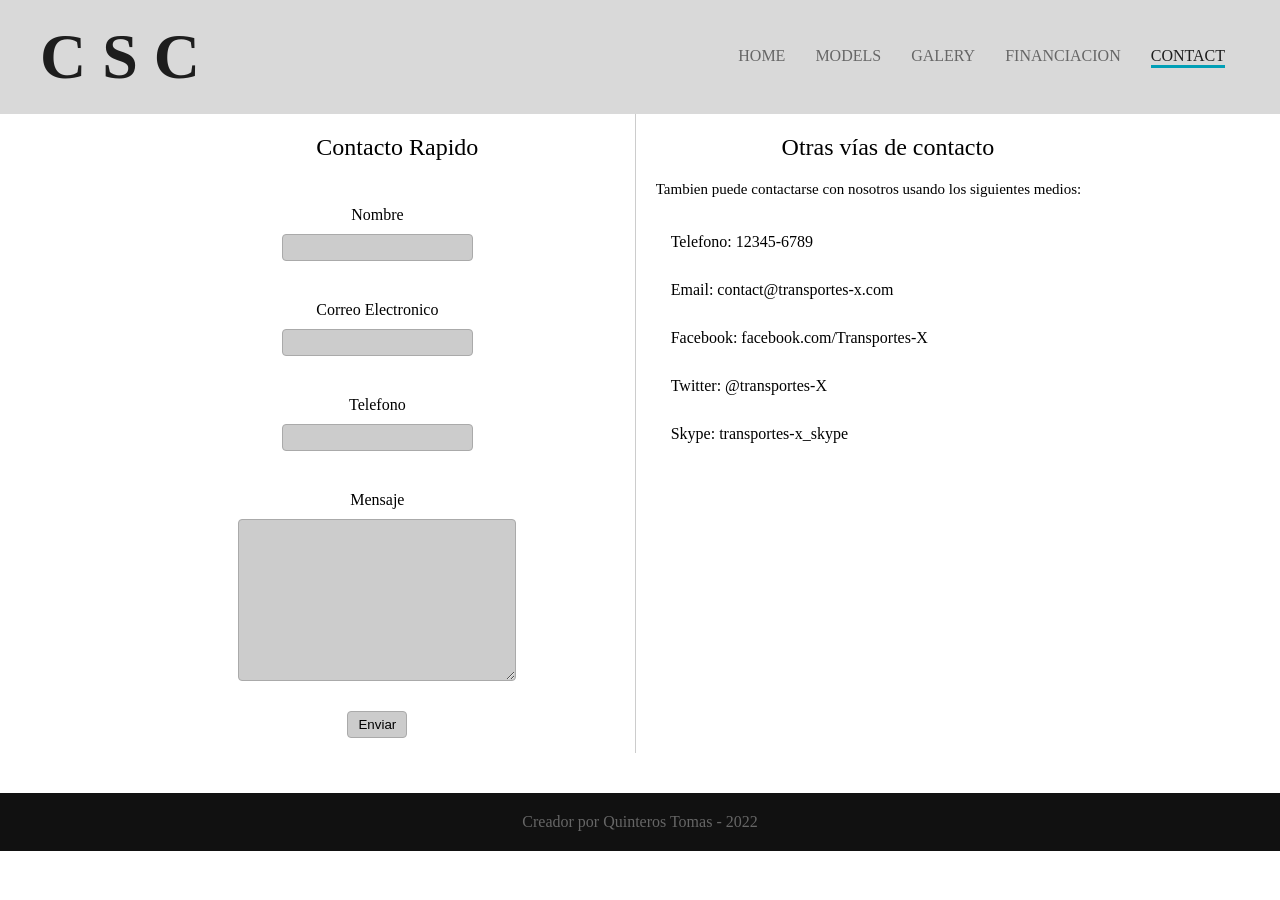
==== html/contact.html @ fa460d98 "Lo creamos" ====
<!DOCTYPE html>
<html lang="en">
<head>
    <meta charset="UTF-8">
    <meta http-equiv="X-UA-Compatible" content="IE=edge">
    <meta name="viewport" content="width=device-width, initial-scale=1.0">
    <link rel="stylesheet" href="/style/style.css">
    <link rel="stylesheet" href="/style/contact.css">
    <title>Car </title>
</head>
<body>
    <header>
        <nav>
            <h1>C S C</h1>
            <ul>
                <li>
                    <a class="hover" href="index.html">HOME</a>
                </li>
                <li>
                    <a class="hover" href="models.html">MODELS</a>
                </li>
                <li>
                    <a class="hover" href="galery.html">GALERY</a>
                </li>
                <li>
                    <a class="hover" href="financiacion.html">FINANCIACION</a>
                </li>
                <li>
                    <a class="active" href="contact.html">CONTACT</a>
                </li>
            </ul>
        </nav>
    </header>
    <main class="holder">
        <section class="contacto-rapido">
            <h2>Contacto Rapido</h2>
            <form action="">
                <ul>
                    <li>
                        <label for="name">Nombre</label>
                        <input type="text">
                    </li>
                    <li>
                        <label for="email">Correo Electronico</label>
                        <input type="email">
                    </li>
                    <li>
                        <label for="numberphone">Telefono</label>
                        <input type="number">
                    </li>
                    <li>
                        <label for="mensaje">Mensaje</label>
                        <textarea name="mensaje" id="mensaje" cols="30" rows="10"></textarea>
                    </li>
                    <li>
                        <input type="submit" value="Enviar">
                    </li>
                </ul>
                
            </form>
        </section>
        <section class="otros-contactos">
            <h2>Otras vías de contacto</h2>
            <p>Tambien puede contactarse con nosotros usando los siguientes medios:</p>
            <ul>
                <li>Telefono: 12345-6789</li>
                <li>Email: contact@transportes-x.com</li>
                <li>Facebook: facebook.com/Transportes-X</li>
                <li>Twitter: @transportes-X</li>
                <li>Skype: transportes-x_skype</li>
            </ul>
        </section>
    </main>
    <footer>
        <p>Creador por Quinteros Tomas - 2022</p>
    </footer>
</body>
</html>
---- style/style.css ----
* {
    box-sizing: border-box;
    margin: 0%;
}
header {
    background-color: rgba(217, 217, 217, 1);
}
h1 {
    text-align: center;
    padding: 20px;
    font-family: Georgia, 'Times New Roman', Times, serif;
    font-size: 3em;
    color: rgb(29, 29, 29);
    font-weight: bolder;
    cursor: default;
}
ul {
    text-align: center;
    list-style: none;
    padding-left: 0px;
}
li {
    padding: 5px;
}
a {
    color: rgb(29, 29, 29);
    text-decoration: none;
}
.active {
    display: inline-block;
    border-bottom: solid 3px #019fb6;
}

footer {
    text-align: center;
    color: #666;
    padding: 20px;
    background-color: rgba(17, 17, 17, 1);
}

@media (min-width:768px){
    nav {
        display: flex;
        flex-direction: row;
    }
    h1 {
        padding-left: 40px;
        margin-right: auto;
    }
    ul {
        display: flex;
        align-items: center;
        margin-right: 40px;
    }
    li {
        display: block;
        padding: 15px;
    }
}
@media (min-width:992px) {
    h1 {
        font-size: 4rem;
    }
    .hover {
        color: #666;
        text-transform: uppercase;
        display: inline-block;
    }
    .hover:after {
        display:block;
        content: '';
        border-bottom: solid 3px #019fb6;  
        transform: scaleX(0);  
        transition: transform 250ms ease-in-out;
    }
    .hover:hover:after { 
        transform: scaleX(1); }
}
---- style/contact.css ----
main {
    display: flex;
    gap: 40;
}
.holder {
    max-width: 960px;
    margin: 0px auto;
}

section {margin-bottom: 40px;}
h2 {
    text-align: center;
    margin: 20px;
    font-weight: 500;
}
.contacto-rapido {width: 100%;}
.contacto-rapido ul {
    flex-direction: column;
}
.contacto-rapido li {
    display: flex;
    flex-direction: column;
}
.contacto-rapido li label {
    margin: 10px;
}
.contacto-rapido li input, li textarea {
    width: 100%;
    background-color: #ccc;
    padding: 5px 10px;
    border: 1px solid #aaa;
    border-radius: 4px;
}

.contacto-rapido li input:hover, textarea:hover {
    border: 1px solid #019fb6;
}

.otros-contactos {width: 100%; border-left:1px solid #ccc; padding-left: 20px;}
.otros-contactos p {
    margin-bottom: 20px;
    font-size: 15px;
}
.otros-contactos ul {
    flex-direction: column;
    align-items: flex-start;
}
.contacto-rapido li textarea {
    max-width: 424px;
}
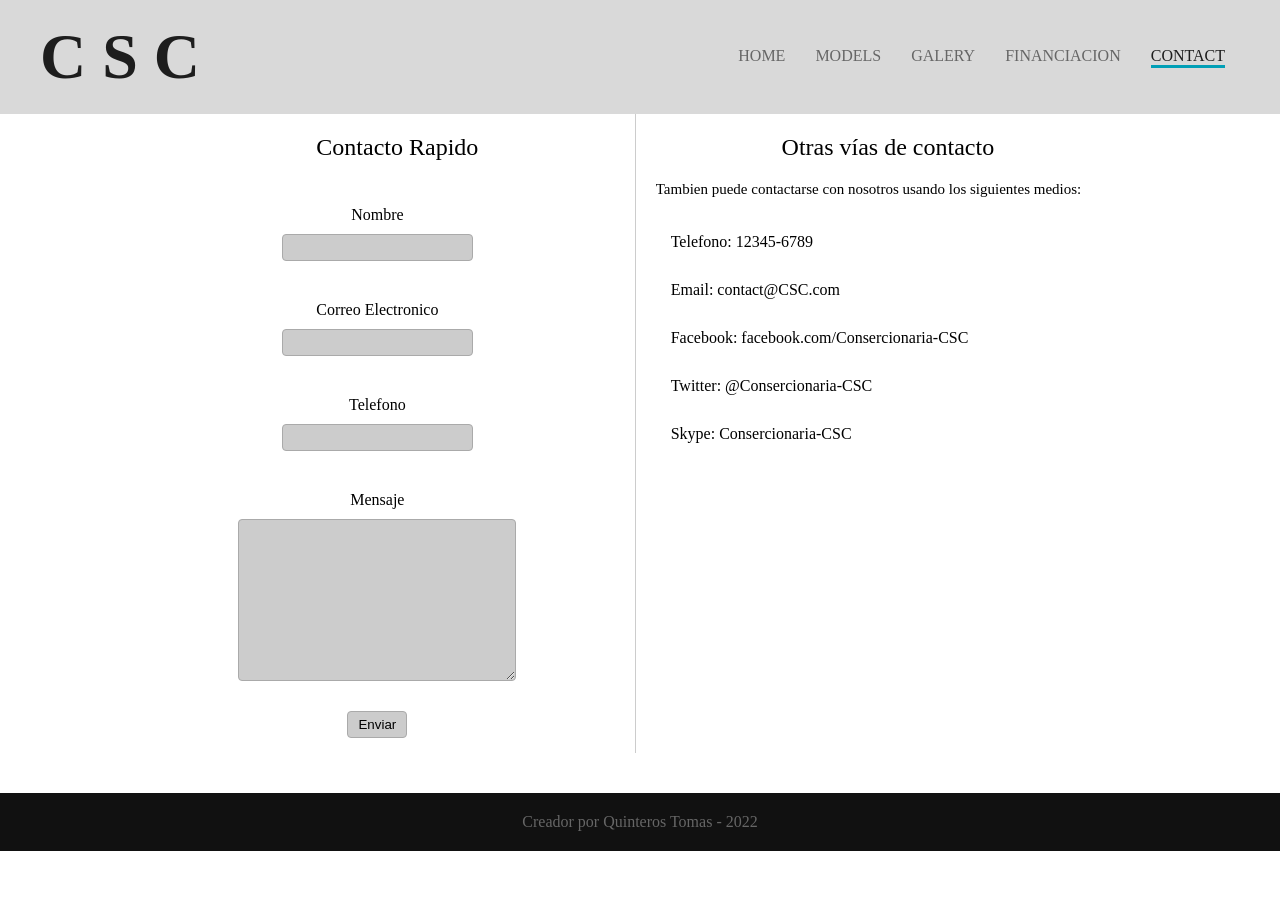
==== commit c179596d: "A" ====
--- a/html/contact.html
+++ b/html/contact.html
@@ -64,10 +64,10 @@
             <p>Tambien puede contactarse con nosotros usando los siguientes medios:</p>
             <ul>
                 <li>Telefono: 12345-6789</li>
-                <li>Email: contact@transportes-x.com</li>
-                <li>Facebook: facebook.com/Transportes-X</li>
-                <li>Twitter: @transportes-X</li>
-                <li>Skype: transportes-x_skype</li>
+                <li>Email: contact@CSC.com</li>
+                <li>Facebook: facebook.com/Consercionaria-CSC</li>
+                <li>Twitter: @Consercionaria-CSC</li>
+                <li>Skype: Consercionaria-CSC</li>
             </ul>
         </section>
     </main>
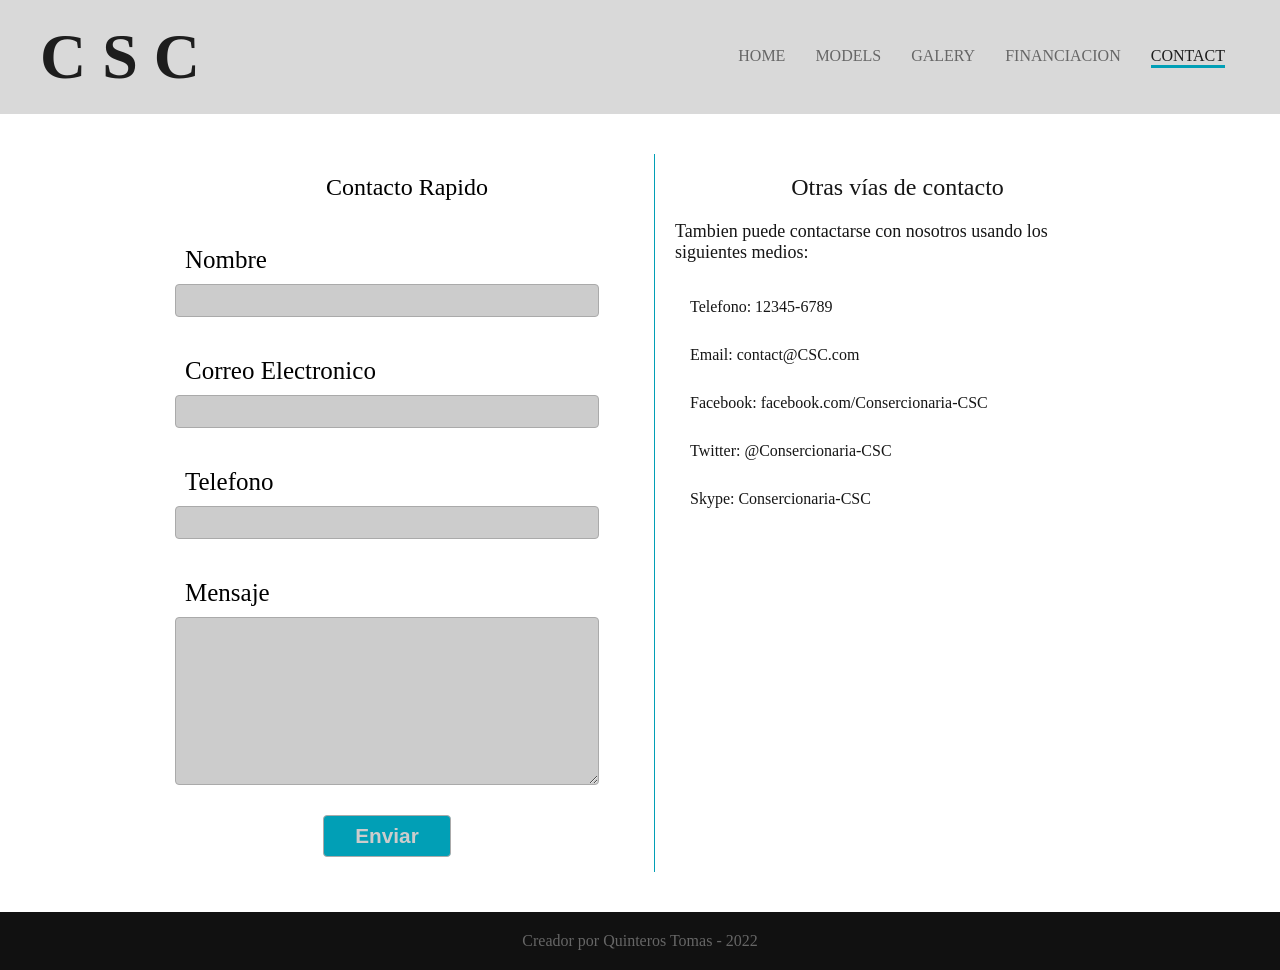
==== commit 5f90dafd: "Cambiamos varias cosas" ====
--- a/html/contact.html
+++ b/html/contact.html
@@ -14,7 +14,7 @@
             <h1>C S C</h1>
             <ul>
                 <li>
-                    <a class="hover" href="index.html">HOME</a>
+                    <a class="hover" href="/index.html">HOME</a>
                 </li>
                 <li>
                     <a class="hover" href="models.html">MODELS</a>
--- a/style/contact.css
+++ b/style/contact.css
@@ -7,7 +7,7 @@
     margin: 0px auto;
 }
 
-section {margin-bottom: 40px;}
+section {margin: 40px 0px;}
 h2 {
     text-align: center;
     margin: 20px;
@@ -23,11 +23,13 @@
 }
 .contacto-rapido li label {
     margin: 10px;
+    font-size: 25px;
+    text-align: left;
 }
 .contacto-rapido li input, li textarea {
-    width: 100%;
+    width: 424px;
     background-color: #ccc;
-    padding: 5px 10px;
+    padding: 8px 10px;
     border: 1px solid #aaa;
     border-radius: 4px;
 }
@@ -36,10 +38,10 @@
     border: 1px solid #019fb6;
 }
 
-.otros-contactos {width: 100%; border-left:1px solid #ccc; padding-left: 20px;}
+.otros-contactos {width: 100%; border-left:1px solid #019fb6; padding-left: 20px; color:rgb(22, 22, 22)}
 .otros-contactos p {
     margin-bottom: 20px;
-    font-size: 15px;
+    font-size: 18px;
 }
 .otros-contactos ul {
     flex-direction: column;
@@ -48,3 +50,16 @@
 .contacto-rapido li textarea {
     max-width: 424px;
 }
+.contacto-rapido li input[type="submit"] {
+    background-color: #019fb6;
+    color: #ccc;
+    font-size: 1.3em;
+    width: 10vw;
+    font-weight: 600;
+}
+.contacto-rapido li input[type="submit"]:hover {
+    background-color: #ccc;
+    color: #019fb6;
+    font-size: 1.3em;
+    width: 10vw;
+}
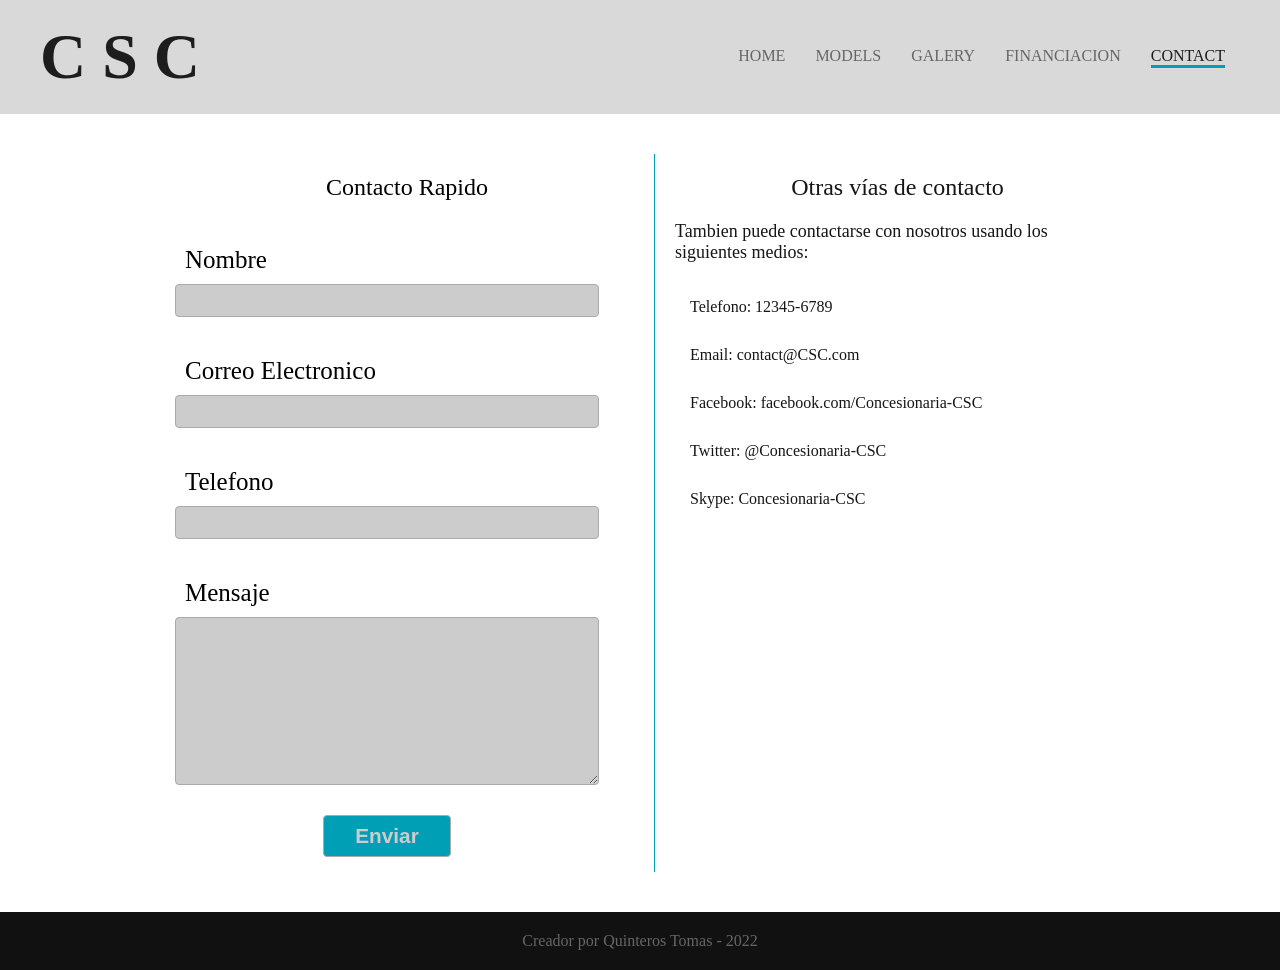
==== commit 1d40ab49: "Modificamos errores de ortografia" ====
--- a/html/contact.html
+++ b/html/contact.html
@@ -65,9 +65,9 @@
             <ul>
                 <li>Telefono: 12345-6789</li>
                 <li>Email: contact@CSC.com</li>
-                <li>Facebook: facebook.com/Consercionaria-CSC</li>
-                <li>Twitter: @Consercionaria-CSC</li>
-                <li>Skype: Consercionaria-CSC</li>
+                <li>Facebook: facebook.com/Concesionaria-CSC</li>
+                <li>Twitter: @Concesionaria-CSC</li>
+                <li>Skype: Concesionaria-CSC</li>
             </ul>
         </section>
     </main>
